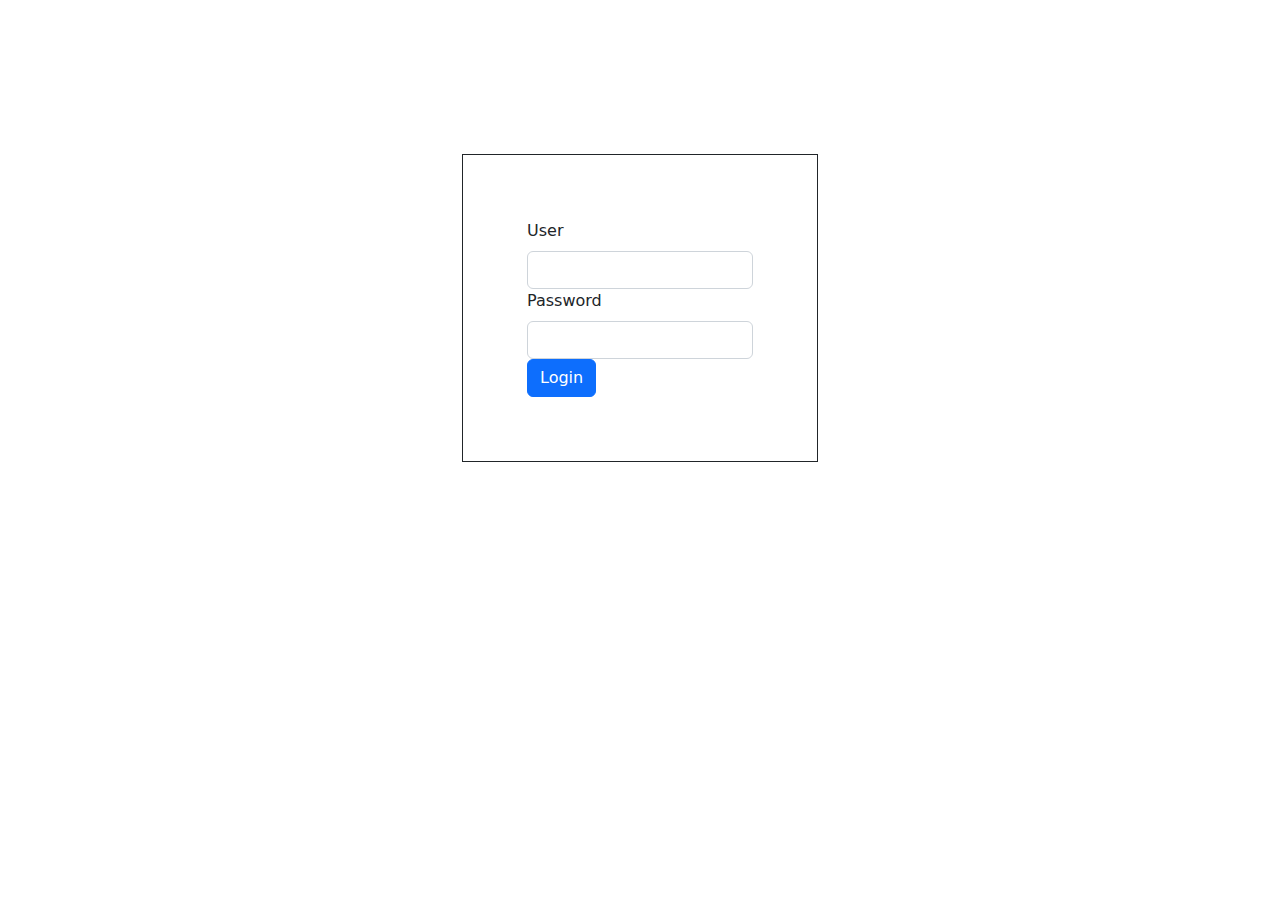
==== index.html @ 52d243cd "HTML  structure" ====
<!DOCTYPE html>
<html lang="es">

<head>
    <meta charset="UTF-8">
    <meta http-equiv="X-UA-Compatible" content="IE=edge">
    <meta name="viewport" content="width=device-width, initial-scale=1.0">
    <title>Document</title>
    <link href="css/bootstrap.css" rel="stylesheet">
    <link href="css/styles.css" rel="stylesheet">
</head>

<body>
    <div class="container login">
        <form class="form-login needs-validation" novalidate>
            <div>
                <label class="form-label" for="user">User</label>
                <input class="form-control" type="email" id="user" required>
                <div class="valid-feedback">
                    User validate!
                </div>
                <div class="invalid-feedback">
                    User not found
                </div>
            </div>
            <div>
                <label class="form-label" for="pass"> Password</label>
                <input class="form-control" type="text" id="pass" minlength="8" required>
                <div class="valid-feedback">
                    Password validate!
                </div>
                <div class="invalid-feedback">
                    Password must be 8 characters
                </div>
            </div>
            <button class="btn btn-primary" id="button-confirm" type="button">Login</button>
        </form>
    </div>
</body>

<script src="js/bootstrap.bundle.js"></script>
<script src="js/main.js"></script>

</html>
---- css/styles.css ----
.login{
  display: grid;
  justify-content: center;
  align-items: center;
}

.form-login{
  position: relative;
  top: 50%;
  padding: 4em;
  border: 1px solid;
}



         
.btn-grad1 {
    background-image: linear-gradient(to right, #00c6ff 0%, #0072ff  51%, #00c6ff  100%);
    text-align: center;
    text-transform: uppercase;
    transition: 0.5s;
    background-size: 200% auto;
    color: white;            
    box-shadow: 0 0 20px #eee;
    display: block;
  }

  .btn-grad1:hover {
    background-position: right center; /* change the direction of the change here */
    color: #fff;
    text-decoration: none;
  }
 

       
         
  .btn-grad {
    background-image: linear-gradient(to right, #ECE9E6 0%, #FFFFFF  51%, #ECE9E6  100%);
    text-align: center;
    text-transform: uppercase;
    transition: 0.5s;
    background-size: 200% auto;
    color: white;            
    box-shadow: 0 0 20px #eee;

    display: block;
  }

  .btn-grad:hover {
    background-position: right center; /* change the direction of the change here */
    color: #fff;
    text-decoration: none;
  }
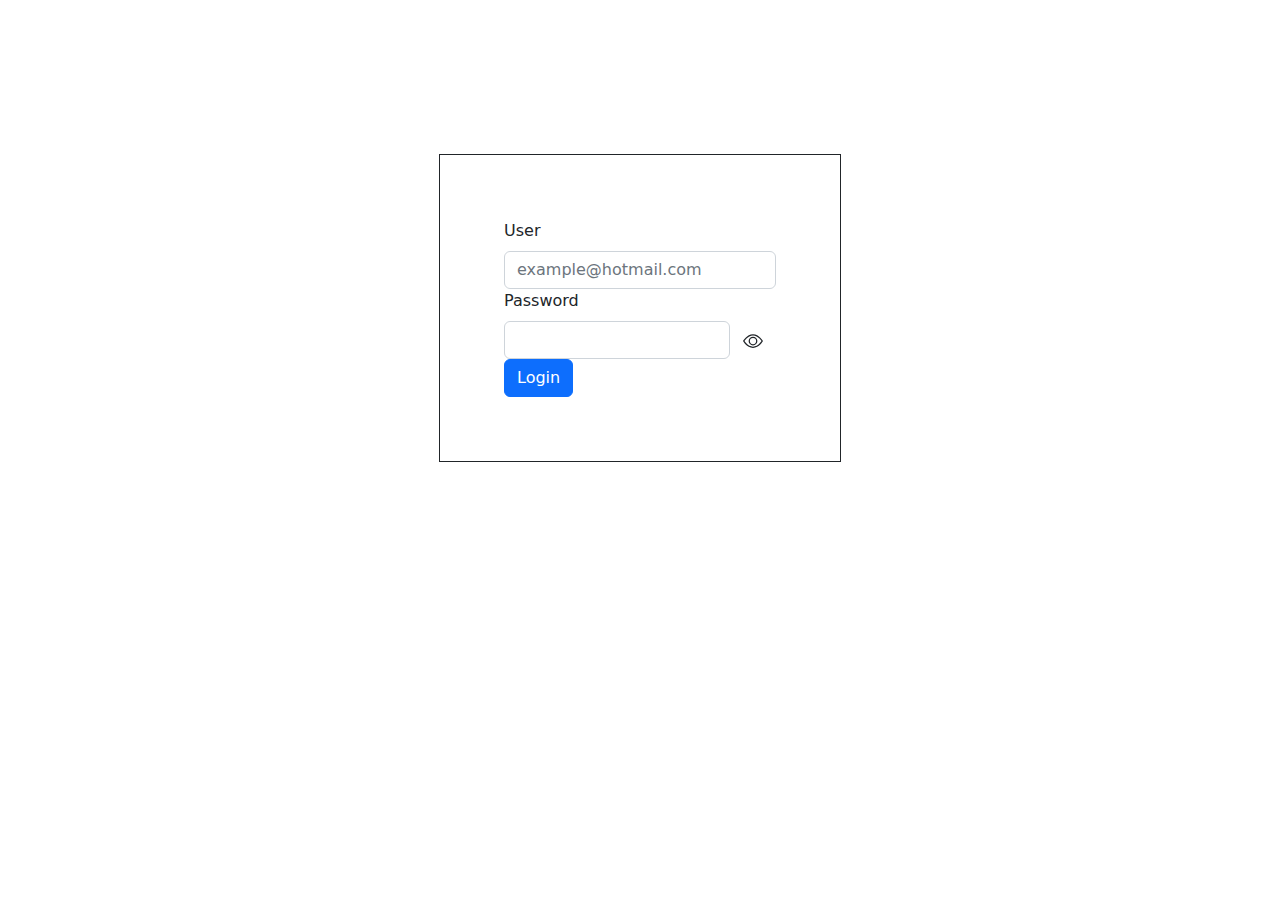
==== commit 18679e0c: "functionalities, show and hide password" ====
--- a/index.html
+++ b/index.html
@@ -15,7 +15,7 @@
         <form class="form-login needs-validation" novalidate>
             <div>
                 <label class="form-label" for="user">User</label>
-                <input class="form-control" type="email" id="user" required>
+                <input class="form-control" placeholder="example@hotmail.com" type="email" id="user" required>
                 <div class="valid-feedback">
                     User validate!
                 </div>
@@ -25,7 +25,18 @@
             </div>
             <div>
                 <label class="form-label" for="pass"> Password</label>
-                <input class="form-control" type="text" id="pass" minlength="8" required>
+                <div class="d-flex">
+                    <input class="form-control d-flex" type="password" id="pass" minlength="8" required>
+                    <button class="btn btn-password" type="button" onclick="showPassword()">
+                        <svg xmlns="http://www.w3.org/2000/svg" width="20" height="20" fill="currentColor"
+                            class="bi bi-eye" viewBox="0 0 16 16">
+                            <path
+                                d="M16 8s-3-5.5-8-5.5S0 8 0 8s3 5.5 8 5.5S16 8 16 8zM1.173 8a13.133 13.133 0 0 1 1.66-2.043C4.12 4.668 5.88 3.5 8 3.5c2.12 0 3.879 1.168 5.168 2.457A13.133 13.133 0 0 1 14.828 8c-.058.087-.122.183-.195.288-.335.48-.83 1.12-1.465 1.755C11.879 11.332 10.119 12.5 8 12.5c-2.12 0-3.879-1.168-5.168-2.457A13.134 13.134 0 0 1 1.172 8z" />
+                            <path
+                                d="M8 5.5a2.5 2.5 0 1 0 0 5 2.5 2.5 0 0 0 0-5zM4.5 8a3.5 3.5 0 1 1 7 0 3.5 3.5 0 0 1-7 0z" />
+                        </svg>
+                    </button>
+                </div>
                 <div class="valid-feedback">
                     Password validate!
                 </div>
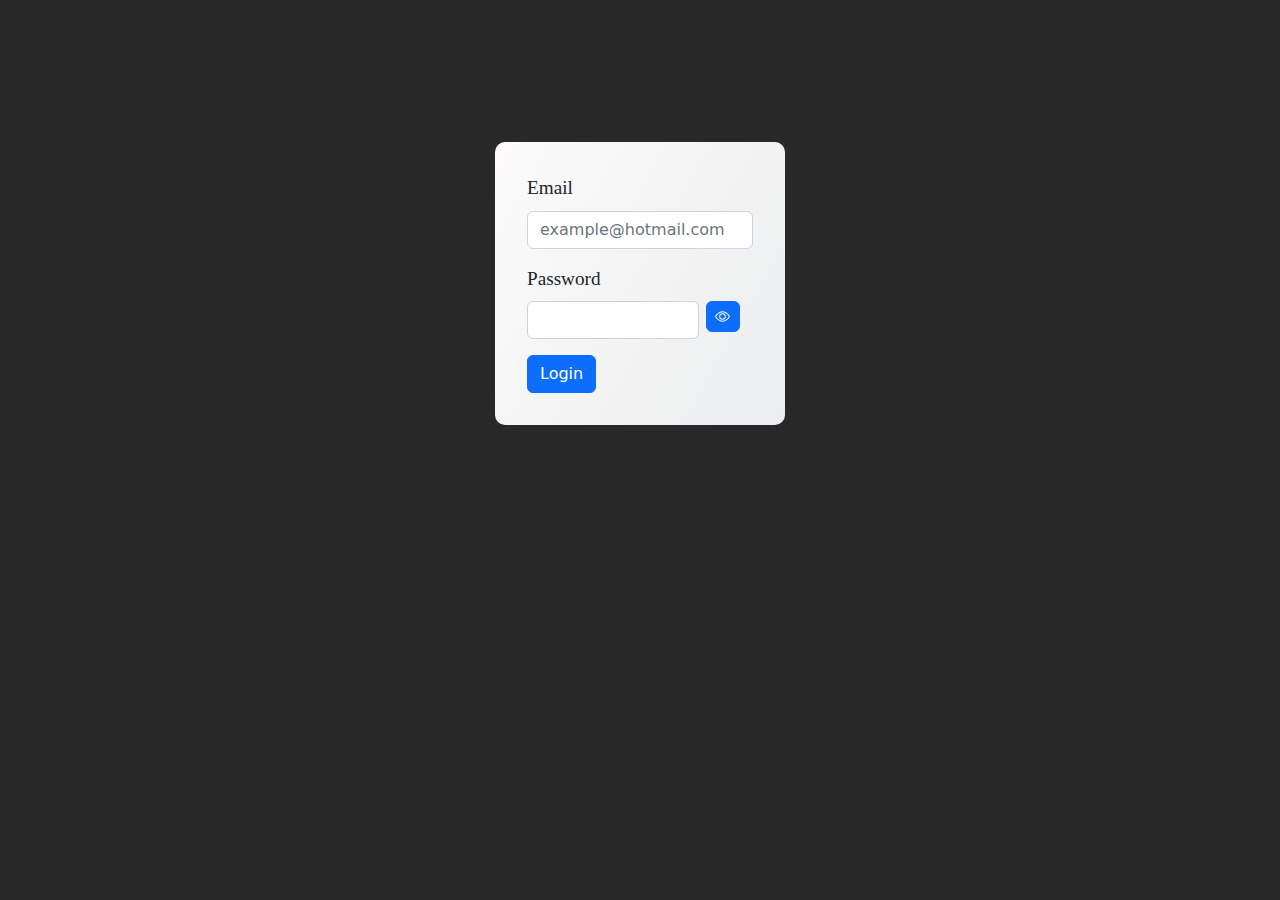
==== commit 0bc52cae: "add styles" ====
--- a/index.html
+++ b/index.html
@@ -14,8 +14,8 @@
     <div class="container login">
         <form class="form-login needs-validation" novalidate>
             <div>
-                <label class="form-label" for="user">User</label>
-                <input class="form-control" placeholder="example@hotmail.com" type="email" id="user" required>
+                <label class="form-label" for="email">Email</label>
+                <input class="form-control" placeholder="example@hotmail.com" type="email" id="email" required>
                 <div class="valid-feedback">
                     User validate!
                 </div>
@@ -25,26 +25,26 @@
             </div>
             <div>
                 <label class="form-label" for="pass"> Password</label>
-                <div class="d-flex">
                     <input class="form-control d-flex" type="password" id="pass" minlength="8" required>
-                    <button class="btn btn-password" type="button" onclick="showPassword()">
-                        <svg xmlns="http://www.w3.org/2000/svg" width="20" height="20" fill="currentColor"
-                            class="bi bi-eye" viewBox="0 0 16 16">
-                            <path
-                                d="M16 8s-3-5.5-8-5.5S0 8 0 8s3 5.5 8 5.5S16 8 16 8zM1.173 8a13.133 13.133 0 0 1 1.66-2.043C4.12 4.668 5.88 3.5 8 3.5c2.12 0 3.879 1.168 5.168 2.457A13.133 13.133 0 0 1 14.828 8c-.058.087-.122.183-.195.288-.335.48-.83 1.12-1.465 1.755C11.879 11.332 10.119 12.5 8 12.5c-2.12 0-3.879-1.168-5.168-2.457A13.134 13.134 0 0 1 1.172 8z" />
-                            <path
-                                d="M8 5.5a2.5 2.5 0 1 0 0 5 2.5 2.5 0 0 0 0-5zM4.5 8a3.5 3.5 0 1 1 7 0 3.5 3.5 0 0 1-7 0z" />
-                        </svg>
-                    </button>
-                </div>
                 <div class="valid-feedback">
                     Password validate!
                 </div>
                 <div class="invalid-feedback">
                     Password must be 8 characters
                 </div>
+                <button class="btn btn-primary btn-password" id="btn-password" type="button" onclick="showPassword()">
+                    <svg xmlns="http://www.w3.org/2000/svg" width="15" height="15" fill="currentColor"
+                        class="bi bi-eye" viewBox="0 0 16 16">
+                        <path
+                            d="M16 8s-3-5.5-8-5.5S0 8 0 8s3 5.5 8 5.5S16 8 16 8zM1.173 8a13.133 13.133 0 0 1 1.66-2.043C4.12 4.668 5.88 3.5 8 3.5c2.12 0 3.879 1.168 5.168 2.457A13.133 13.133 0 0 1 14.828 8c-.058.087-.122.183-.195.288-.335.48-.83 1.12-1.465 1.755C11.879 11.332 10.119 12.5 8 12.5c-2.12 0-3.879-1.168-5.168-2.457A13.134 13.134 0 0 1 1.172 8z" />
+                        <path
+                            d="M8 5.5a2.5 2.5 0 1 0 0 5 2.5 2.5 0 0 0 0-5zM4.5 8a3.5 3.5 0 1 1 7 0 3.5 3.5 0 0 1-7 0z" />
+                    </svg>
+                </button>
             </div>
-            <button class="btn btn-primary" id="button-confirm" type="button">Login</button>
+            <div class="btn-login">
+                <button class="btn btn-primary" id="button-confirm" type="button">Login</button>
+            </div>
         </form>
     </div>
 </body>
--- a/css/styles.css
+++ b/css/styles.css
@@ -1,3 +1,7 @@
+body{
+  background-image: linear-gradient(to right, #292828 0%, rgb(41, 41, 41) 100%);
+}
+
 .login{
   display: grid;
   justify-content: center;
@@ -7,47 +11,56 @@
 .form-login{
   position: relative;
   top: 50%;
-  padding: 4em;
-  border: 1px solid;
+  padding: 2em;
+  border-radius: 10px;
+  background-image: linear-gradient(120deg, #fdfbfb 0%, #ebedee 100%);
 }
 
+.form-control{
+  margin-bottom: 1em;
+}
 
+.btn-password{
+  position:absolute;
+  display: grid;
+  justify-content: center;
+  align-items: center;
 
-         
-.btn-grad1 {
-    background-image: linear-gradient(to right, #00c6ff 0%, #0072ff  51%, #00c6ff  100%);
-    text-align: center;
-    text-transform: uppercase;
-    transition: 0.5s;
-    background-size: 200% auto;
-    color: white;            
-    box-shadow: 0 0 20px #eee;
-    display: block;
-  }
+  width: 12%;
+  height: 11%;
 
-  .btn-grad1:hover {
-    background-position: right center; /* change the direction of the change here */
-    color: #fff;
-    text-decoration: none;
-  }
- 
+  left: 72.6%;
+  top: 56%;
+}
 
-       
-         
-  .btn-grad {
-    background-image: linear-gradient(to right, #ECE9E6 0%, #FFFFFF  51%, #ECE9E6  100%);
-    text-align: center;
-    text-transform: uppercase;
-    transition: 0.5s;
-    background-size: 200% auto;
-    color: white;            
-    box-shadow: 0 0 20px #eee;
+.form-label{
+  font-family: 'Franklin Gothic Medium';
+  font-size:larger;
+}
 
-    display: block;
-  }
+form .btn-login{
+  align-items: end;
+}
 
-  .btn-grad:hover {
-    background-position: right center; /* change the direction of the change here */
-    color: #fff;
-    text-decoration: none;
-  }
+#pass{
+  width: 76%;
+}
+
+.valid-feedback, .invalid-feedback{
+  padding-bottom: 1em;
+}
+
+h1{
+  padding-top: 5em;
+  color:#f5f9fa;
+}
+
+.back{
+  display: flex;
+  justify-content: center;
+  padding-top: 10em;
+}
+
+.back button{
+  width: 80%;
+}